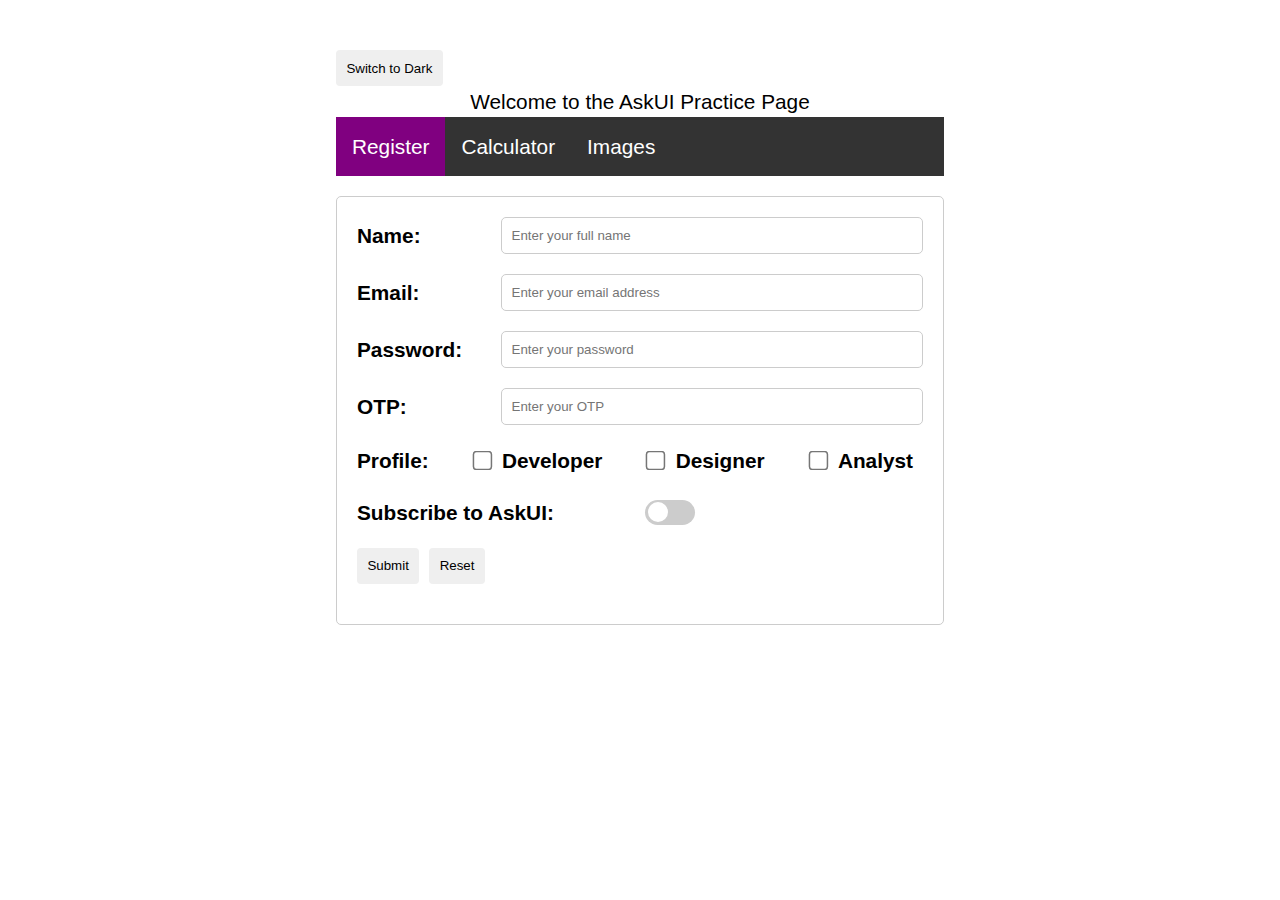
==== index.html @ 30ff4b63 "navbar and pages added" ====
<!DOCTYPE html>
<html lang="en">

<head>
  <meta charset="UTF-8">
  <meta name="viewport" content="width=device-width, initial-scale=1.0">
  <title>AskUI Practice Page</title>
  <link id="light-theme" rel="stylesheet" href="css/styles.css">
  <link id="dark-theme" rel="stylesheet" href="css/styles-dark.css" disabled>
  <link id="calculator-light-theme" rel="stylesheet" href="css/styles-calculator.css">
  <link id="calculator-dark-theme" rel="stylesheet" href="css/styles-calculator-dark.css" disabled>
  <link rel="stylesheet" href="css/styles-drag-drop.css">
  <link rel="stylesheet" href="css/styles-navigation.css">
  <link rel="stylesheet" href="css/styles-form.css">
  <script src="js/scripts-theme.js" defer></script>
  <script src="js/scripts-calculator.js" defer></script>
  <script src="js/scripts-drag-drop.js" defer></script>
  <script src="js/scripts-navigation.js" defer></script>
  <script src="js/scripts-form.js" defer></script>
</head>

<body>
  <div id="dark-light-switch" class="dark-light-switch">
    <button>Switch to Dark</button>
  </div>
  <header>
    Welcome to the AskUI Practice Page
  </header>

  <nav>
    <ul class="navbar">
      <li id="form-nav" class="selected"><a href="#form-page" onclick="showFormPage()">Register</a></li>
      <li id="calculator-nav"><a href="#calculator-drag-drop-page" onclick="showCalculatorPage()">Calculator</a></li>
      <li id="images-nav"><a href="#images-page" onclick="showImagesPage()">Images</a></li>
    </ul>
  </nav>

  <main>
    <div id="form-page" class="page">
      <div class="form-container">
        <form id="myForm">
          <div class="form-group">
            <label for="name">Name:</label>
            <input type="text" id="name" placeholder="Enter your full name" name="name" required>
          </div>
          <div class="form-group">
            <label for="email">Email:</label>
            <input type="email" id="email" placeholder="Enter your email address" name="email" required>
          </div>
          <div class="form-group">
            <label for="password">Password:</label>
            <input type="password" id="password" placeholder="Enter your password" name="password" required>
          </div>
          <div class="form-group">
            <label for="otp">OTP:</label>
            <input type="text" id="otp" placeholder="Enter your OTP" name="otp" required>
          </div>
          <div class="form-group">
            <label for="interests">Profile:</label>
            <input type="checkbox" id="interest1" name="interest1">
            <label for="interest1">Developer</label>
            <input type="checkbox" id="interest2" name="interest2">
            <label for="interest2">Designer</label>
            <input type="checkbox" id="interest3" name="interest3">
            <label for="interest3">Analyst</label>
          </div>
          <div class="form-group">
            <label class="subscribe-label">Subscribe to AskUI:</label>
            <label class="toggle-switch">
              <input type="checkbox" unchecked>
              <span class="slider"></span>
            </label>
          </div>
          <div class="form-group">
            <button type="submit">Submit</button>
            <button type="reset">Reset</button>
            <div id="success-message" class="success-message"></div>
          </div>
        </form>
      </div>
    </div>

    <div id="calculator-drag-drop-page" class="page">
      <div id="calculator" class="calculator">
        <div class="calculator-display-container">
          <div id="calculator-display" class="calculator-display">0</div>
        </div>
        <div class="keypad">
          <button class="function-button">(</button>
          <button class="function-button">)</button>
          <button class="function-button">%</button>
          <button class="function-button">CE</button>
          <button class="number-button">7</button>
          <button class="number-button">8</button>
          <button class="number-button">9</button>
          <button class="function-button">/</button>
          <button class="number-button">4</button>
          <button class="number-button">5</button>
          <button class="number-button">6</button>
          <button class="function-button">*</button>
          <button class="number-button">1</button>
          <button class="number-button">2</button>
          <button class="number-button">3</button>
          <button class="function-button">-</button>
          <button class="number-button">0</button>
          <button class="number-button">.</button>
          <button class="function-button">=</button>
          <button class="function-button">+</button>
        </div>
      </div>
      <hr>
      <div id="drag-drop-container" class="drag-drop-container">
        <div id="div1" class="droppable" ondrop="drop(event)" ondragover="allowDrop(event)">
          Drop here
        </div>
        <img id="drag1" src="askui-logo.svg" draggable="true" ondragstart="drag(event)" width="300" height="60">
      </div>
    </div>

    <div id="images-page"></div>
  </main>
  <footer>
    <!-- Add your footer content here -->
  </footer>
</body>

</html>
---- css/styles.css ----
html {
  font-family: 'Helvetica Neue', 'Helvetica', 'Arial', sans-serif;
  font-size: 1.3em;
  max-width: 30rem;
  padding: 2rem;
  margin: auto;
  line-height: 1.5rem;
}

header {
  text-align: center;
}

button {
  cursor: pointer;
  border: none;
  border-radius: 4px;
  padding: 0.5rem;
}

.calculator {
  max-width: 30rem;

  .calculator-display-container {
    border: 1px solid black;
    border-radius: 5px;
    margin: 0.5rem 0 0.5rem 0;
    min-height: 1.5rem;
    text-align: right;
    width: 100%;
  }
  
  .calculator-display {
    margin: 0.5rem 0.5rem 0.5rem 0;
    text-align: right;
  }
  
  .keypad {
    display: grid;
    grid-template-columns: repeat(4, 1fr);
    grid-row-gap: 0.7rem;
    grid-column-gap: 2rem;
    width: 100%;
    color: rgb(32, 33, 36);
    font-size: 18px;
  
    .function-button {
      background: rgb(218, 220, 224);
    }
  
    .number-button {
      background: rgb(241, 243, 244);
    }
  }
}
---- css/styles-dark.css ----
html {
  font-family: 'Helvetica Neue', 'Helvetica', 'Arial', sans-serif;
  font-size: 1.3em;
  max-width: 30rem;
  padding: 2rem;
  margin: auto;
  line-height: 1.5rem;
  background-color: black;
  color: rgb(241, 243, 244);
}

header {
  text-align: center;
}

body {
  position: relative;

  .dark-light-switch {
    position: absolute;
    right: -10rem;
    top: -2rem;
  }
}

button {
  cursor: pointer;
  border: none;
  border-radius: 4px;
  padding: 0.5rem;
}
---- css/styles-calculator.css ----
.calculator {
  max-width: 30rem;

  .calculator-display-container {
    border: 1px solid black;
    border-radius: 5px;
    margin: 0.5rem 0 0.5rem 0;
    min-height: 1.5rem;
    text-align: right;
    width: 100%;
    background: rgb(241, 243, 244);
  }
  
  .calculator-display {
    margin: 0.5rem 0.5rem 0.5rem 0;
    text-align: right;
  }
  
  .keypad {
    display: grid;
    grid-template-columns: repeat(4, 1fr);
    grid-row-gap: 0.7rem;
    grid-column-gap: 2rem;
    width: 100%;
    color: rgb(32, 33, 36);
    font-size: 18px;
  
    .function-button {
      background: rgb(218, 220, 224);
    }
  
    .number-button {
      background: rgb(241, 243, 244);
    }
  }
}
---- css/styles-calculator-dark.css ----
.calculator {
  max-width: 30rem;

  .calculator-display-container {
    border: 1px solid rgb(232, 234, 237);
    border-radius: 5px;
    margin: 0.5rem 0 0.5rem 0;
    min-height: 1.5rem;
    text-align: right;
    width: 100%;
    color: rgb(232, 234, 237);
  }
  
  .calculator-display {
    margin: 0.5rem 0.5rem 0.5rem 0;
    text-align: right;
  }
  
  .keypad {
    display: grid;
    grid-template-columns: repeat(4, 1fr);
    grid-row-gap: 0.7rem;
    grid-column-gap: 2rem;
    width: 100%;
    font-size: 18px;
  
    .function-button {
      background: rgb(95, 99, 104);
      color: rgb(232, 234, 237);
    }
  
    .number-button {
      background: rgb(60, 64, 67);
      color: rgb(232, 234, 237);
    }
  }
}
---- css/styles-drag-drop.css ----
.hr {
  margin: 50px 0 50px 0px;
}

.drag-drop-container {
  display: flex;
  flex-direction: row;
  align-items: center;
  justify-content: center;
}

.droppable {
  width: 300px;
  height: 70px;
  border: 3px solid #aaaaaa;
  margin-right: 20px;
  padding: 10px;
  display: flex;
  justify-content: center;
  align-items: center;
  text-align: center;
}
---- css/styles-navigation.css ----
.navbar {
  list-style-type: none;
  margin: 0;
  padding: 0;
  overflow: hidden;
  background-color: #333;
}

.navbar li {
  float: left;
}

.navbar li a {
  display: block;
  color: white;
  text-align: center;
  padding: 14px 16px;
  text-decoration: none;
}

.navbar li a:hover {
  background-color: #111;
}

.navbar li.selected a {
  background-color: purple;
}
---- css/styles-form.css ----
.form-container {
   max-width: 30rem;
   margin: 20px auto 0;
   padding: 20px;
   border: 1px solid #ccc;
   border-radius: 5px;
 }

 .form-group {
   margin-bottom: 20px;
   display: flex;
   align-items: center;
 }

 .form-group label {
   flex: 1;
   font-weight: bold;
   margin-right: 10px;
 }

 .form-group input {
   flex: 3;
   padding: 10px;
   border: 1px solid #ccc;
   border-radius: 5px;
 }

 .form-group input[type="checkbox"] {
  transform: scale(1.5); 
  margin-right: -20px;
}

 .form-group button {
  margin-right: 10px;
}

 .toggle-switch {
   display: inline-block;
   width: 50px;
   height: 25px;
   position: relative;
   cursor: pointer;
   margin-left: 10px;
 }

 .toggle-switch input {
   display: none;
 }

 .slider {
   position: absolute;
   top: 0;
   left: 0;
   right: 0;
   bottom: 0;
   background-color: #ccc;
   border-radius: 25px;
   transition: background-color 0.4s;
   width: 50px;
 }

 .slider:before {
   content: '';
   position: absolute;
   width: 20px;
   height: 20px;
   border-radius: 50%;
   background-color: white;
   top: 50%;
   transform: translateY(-50%);
   left: 3px;
   transition: transform 0.4s;
 }

 input:checked+.slider {
   background-color: #2196F3;
 }

 input:checked+.slider:before {
   transform: translateX(25px) translateY(-50%);
 }
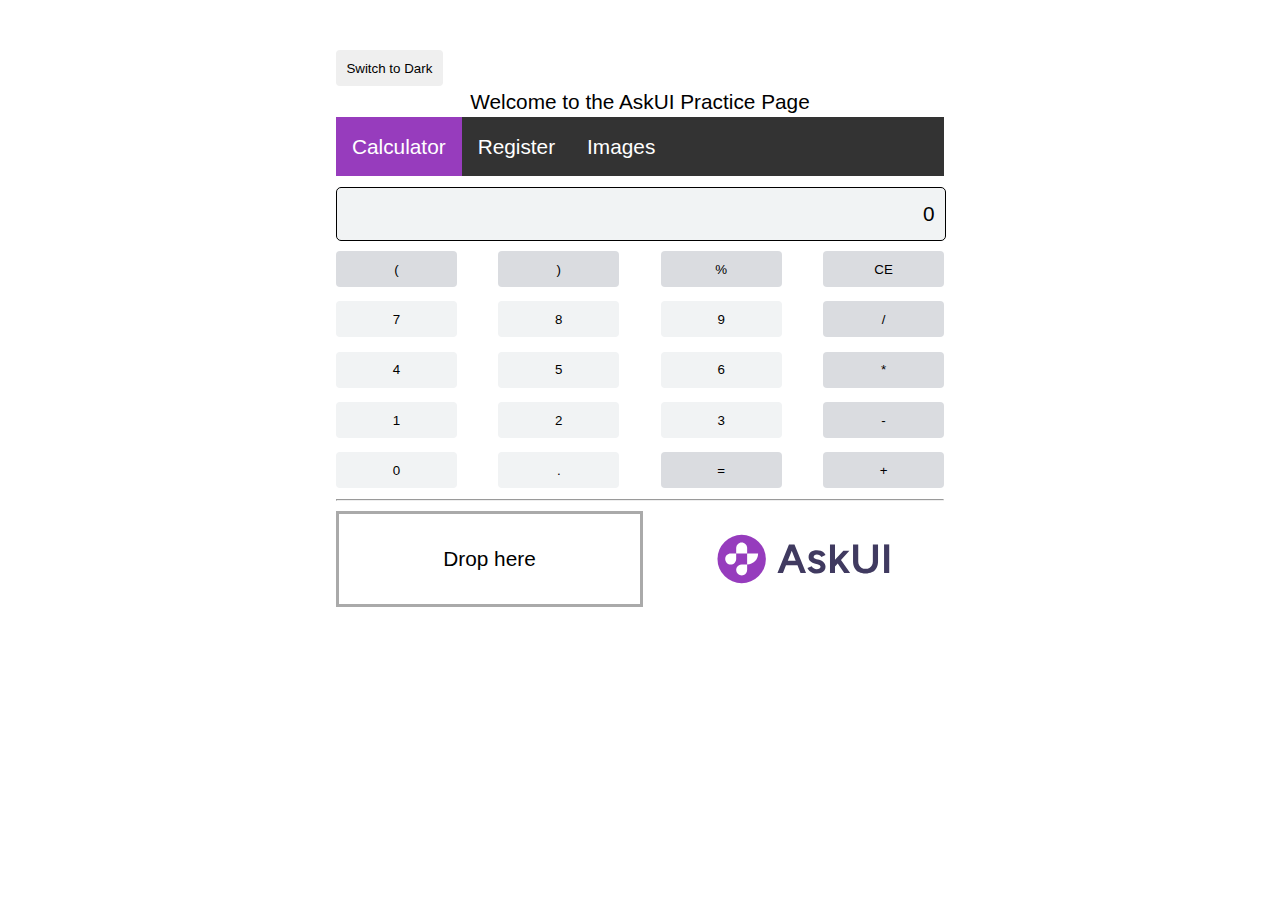
==== commit 71448dc7: "images code added" ====
--- a/index.html
+++ b/index.html
@@ -11,12 +11,14 @@
   <link id="calculator-dark-theme" rel="stylesheet" href="css/styles-calculator-dark.css" disabled>
   <link rel="stylesheet" href="css/styles-drag-drop.css">
   <link rel="stylesheet" href="css/styles-navigation.css">
-  <link rel="stylesheet" href="css/styles-form.css">
+  <link rel="stylesheet" href="css/styles-register.css">
+  <link rel="stylesheet" href="css/styles-slider.css">
   <script src="js/scripts-theme.js" defer></script>
   <script src="js/scripts-calculator.js" defer></script>
   <script src="js/scripts-drag-drop.js" defer></script>
   <script src="js/scripts-navigation.js" defer></script>
-  <script src="js/scripts-form.js" defer></script>
+  <script src="js/scripts-register.js" defer></script>
+  <script src="js/scripts-slider.js" defer></script>
 </head>
 
 <body>
@@ -29,57 +31,14 @@
 
   <nav>
     <ul class="navbar">
-      <li id="form-nav" class="selected"><a href="#form-page" onclick="showFormPage()">Register</a></li>
-      <li id="calculator-nav"><a href="#calculator-drag-drop-page" onclick="showCalculatorPage()">Calculator</a></li>
+      <li id="calculator-nav" class="selected"><a href="#calculator-drag-drop-page"
+          onclick="showCalculatorPage()">Calculator</a></li>
+      <li id="register-nav"><a href="#register-page" onclick="showRegisterPage()">Register</a></li>
       <li id="images-nav"><a href="#images-page" onclick="showImagesPage()">Images</a></li>
     </ul>
   </nav>
 
   <main>
-    <div id="form-page" class="page">
-      <div class="form-container">
-        <form id="myForm">
-          <div class="form-group">
-            <label for="name">Name:</label>
-            <input type="text" id="name" placeholder="Enter your full name" name="name" required>
-          </div>
-          <div class="form-group">
-            <label for="email">Email:</label>
-            <input type="email" id="email" placeholder="Enter your email address" name="email" required>
-          </div>
-          <div class="form-group">
-            <label for="password">Password:</label>
-            <input type="password" id="password" placeholder="Enter your password" name="password" required>
-          </div>
-          <div class="form-group">
-            <label for="otp">OTP:</label>
-            <input type="text" id="otp" placeholder="Enter your OTP" name="otp" required>
-          </div>
-          <div class="form-group">
-            <label for="interests">Profile:</label>
-            <input type="checkbox" id="interest1" name="interest1">
-            <label for="interest1">Developer</label>
-            <input type="checkbox" id="interest2" name="interest2">
-            <label for="interest2">Designer</label>
-            <input type="checkbox" id="interest3" name="interest3">
-            <label for="interest3">Analyst</label>
-          </div>
-          <div class="form-group">
-            <label class="subscribe-label">Subscribe to AskUI:</label>
-            <label class="toggle-switch">
-              <input type="checkbox" unchecked>
-              <span class="slider"></span>
-            </label>
-          </div>
-          <div class="form-group">
-            <button type="submit">Submit</button>
-            <button type="reset">Reset</button>
-            <div id="success-message" class="success-message"></div>
-          </div>
-        </form>
-      </div>
-    </div>
-
     <div id="calculator-drag-drop-page" class="page">
       <div id="calculator" class="calculator">
         <div class="calculator-display-container">
@@ -113,11 +72,71 @@
         <div id="div1" class="droppable" ondrop="drop(event)" ondragover="allowDrop(event)">
           Drop here
         </div>
-        <img id="drag1" src="askui-logo.svg" draggable="true" ondragstart="drag(event)" width="300" height="60">
+        <img id="drag1" src="images/askui-logo.svg" draggable="true" ondragstart="drag(event)" width="300" height="60">
       </div>
     </div>
 
-    <div id="images-page"></div>
+    <div id="register-page" class="page">
+      <div class="register-container">
+        <form id="register">
+          <div class="register-group">
+            <label for="name">Name:</label>
+            <input type="text" id="name" placeholder="Enter your full name" name="name" required>
+          </div>
+          <div class="register-group">
+            <label for="email">Email:</label>
+            <input type="email" id="email" placeholder="Enter your email address" name="email" required>
+          </div>
+          <div class="register-group">
+            <label for="password">Password:</label>
+            <input type="password" id="password" placeholder="Enter your password" name="password" required>
+          </div>
+          <div class="register-group">
+            <label for="otp">OTP:</label>
+            <input type="text" id="otp" placeholder="Enter your OTP" name="otp" required>
+          </div>
+          <div class="register-group">
+            <label for="interests">Profile:</label>
+            <input type="checkbox" id="interest1" name="interest1">
+            <label for="interest1">Developer</label>
+            <input type="checkbox" id="interest2" name="interest2">
+            <label for="interest2">Designer</label>
+            <input type="checkbox" id="interest3" name="interest3">
+            <label for="interest3">Analyst</label>
+          </div>
+          <div class="register-group">
+            <label class="subscribe-label">Subscribe to AskUI:</label>
+            <label class="toggle-switch">
+              <input type="checkbox" unchecked>
+              <span class="slider"></span>
+            </label>
+          </div>
+          <div class="register-group">
+            <button type="submit">Submit</button>
+            <button type="reset">Reset</button>
+            <div id="success-message" class="success-message"></div>
+          </div>
+        </form>
+      </div>
+    </div>
+
+    <div id="images-page" class="page">
+      <div class="carousel">
+        <div class="slide">
+          <img src="images/askui-cucumber.png" alt="AskUI - Cucumber">
+        </div>
+        <div class="slide">
+          <img src="images/askui-pipedream.jpeg" alt="AskUI - Pipedream">
+        </div>
+        <div class="slide">
+          <img src="images/askui-playwright.jpeg" alt="AskUI - Playwright">
+        </div>
+        <div class="slide">
+          <img src="images/askui-selenium.jpeg" alt="AskUI - Selenium">
+        </div>
+      </div>
+      <div class="slide-indicators"></div>
+    </div>
   </main>
   <footer>
     <!-- Add your footer content here -->
--- a/css/styles-navigation.css
+++ b/css/styles-navigation.css
@@ -23,5 +23,5 @@
 }
 
 .navbar li.selected a {
-  background-color: purple;
+  background-color: #973cbd;
 }--- a/css/styles-register.css
+++ b/css/styles-register.css
@@ -0,0 +1,81 @@
+ .register-container {
+   max-width: 30rem;
+   margin: 20px auto 0;
+   padding: 20px;
+   border: 1px solid #ccc;
+   border-radius: 5px;
+ }
+
+ .register-group {
+   margin-bottom: 20px;
+   display: flex;
+   align-items: center;
+ }
+
+ .register-group label {
+   flex: 1;
+   font-weight: bold;
+   margin-right: 10px;
+ }
+
+ .register-group input {
+   flex: 3;
+   padding: 10px;
+   border: 1px solid #ccc;
+   border-radius: 5px;
+ }
+
+ .register-group input[type="checkbox"] {
+  transform: scale(1.5); 
+  margin-right: -20px;
+}
+
+ .register-group button {
+  margin-right: 10px;
+}
+
+ .toggle-switch {
+   display: inline-block;
+   width: 50px;
+   height: 25px;
+   position: relative;
+   cursor: pointer;
+   margin-left: 10px;
+ }
+
+ .toggle-switch input {
+   display: none;
+ }
+
+ .slider {
+   position: absolute;
+   top: 0;
+   left: 0;
+   right: 0;
+   bottom: 0;
+   background-color: #ccc;
+   border-radius: 25px;
+   transition: background-color 0.4s;
+   width: 50px;
+ }
+
+ .slider:before {
+   content: '';
+   position: absolute;
+   width: 20px;
+   height: 20px;
+   border-radius: 50%;
+   background-color: white;
+   top: 50%;
+   transform: translateY(-50%);
+   left: 3px;
+   transition: transform 0.4s;
+ }
+
+ input:checked+.slider {
+   background-color: #2196F3;
+ }
+
+ input:checked+.slider:before {
+   transform: translateX(25px) translateY(-50%);
+ }--- a/css/styles-slider.css
+++ b/css/styles-slider.css
@@ -0,0 +1,35 @@
+.carousel {
+  display: flex;
+  overflow-x: auto;
+  scroll-snap-type: x mandatory;
+  margin-top: 20px;
+}
+
+.slide {
+  scroll-snap-align: start;
+  flex: 0 0 100%;
+}
+
+.carousel img {
+  width: 100%;
+  height: auto;
+}
+
+.slide-indicators {
+  display: flex;
+  justify-content: center;
+  margin-top: 10px;
+}
+
+.slide-indicator {
+  width: 10px;
+  height: 10px;
+  border-radius: 50%;
+  background-color: #ccc;
+  margin: 0 5px;
+  cursor: pointer;
+}
+
+.slide-indicator.active {
+  background-color: #973cbd;
+}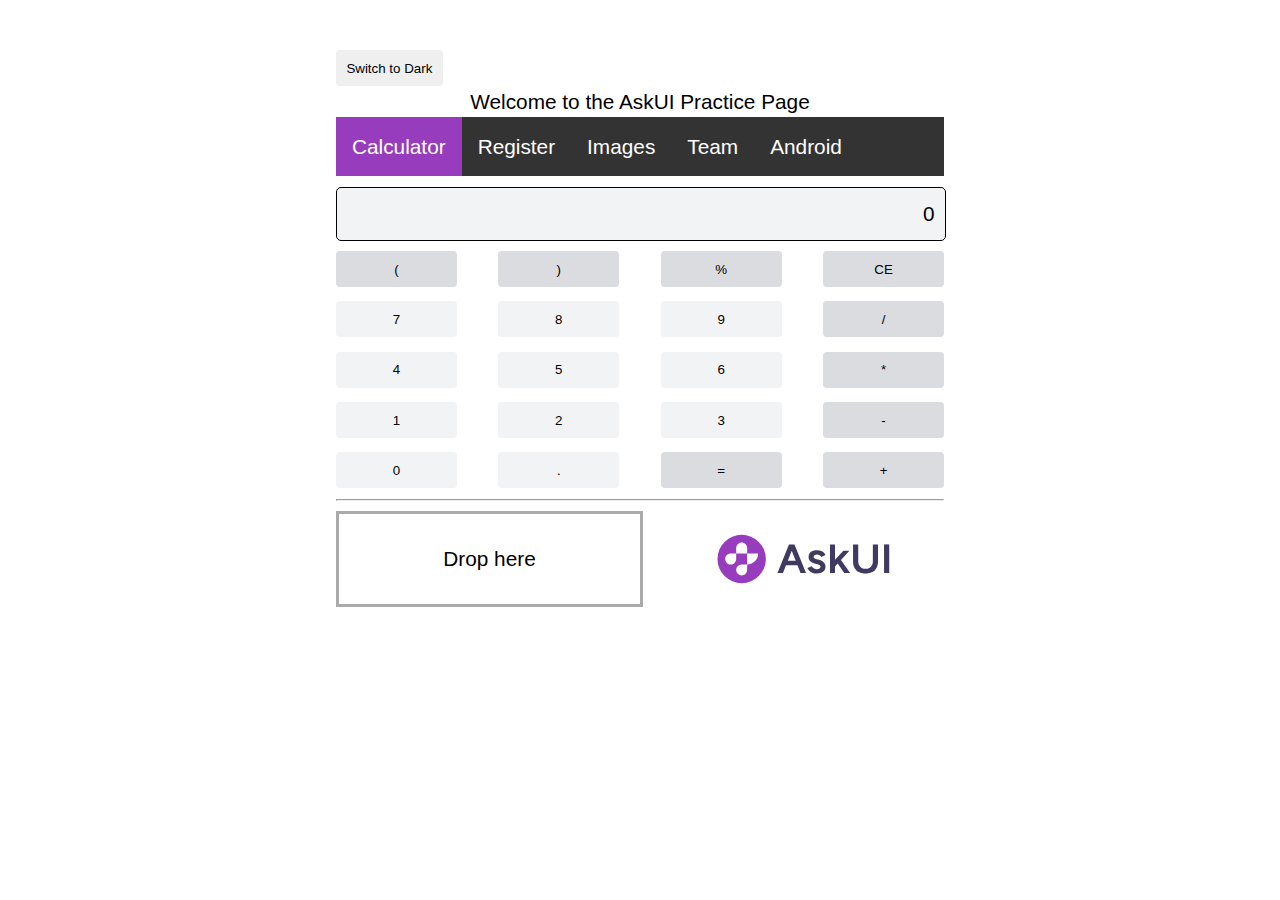
==== commit 78c88cd2: "android page added" ====
--- a/index.html
+++ b/index.html
@@ -12,13 +12,17 @@
   <link rel="stylesheet" href="css/styles-drag-drop.css">
   <link rel="stylesheet" href="css/styles-navigation.css">
   <link rel="stylesheet" href="css/styles-register.css">
-  <link rel="stylesheet" href="css/styles-slider.css">
+  <link rel="stylesheet" href="css/styles-images.css">
+  <link rel="stylesheet" href="css/styles-team.css">
+  <link rel="stylesheet" href="css/styles-android.css">
   <script src="js/scripts-theme.js" defer></script>
   <script src="js/scripts-calculator.js" defer></script>
   <script src="js/scripts-drag-drop.js" defer></script>
   <script src="js/scripts-navigation.js" defer></script>
   <script src="js/scripts-register.js" defer></script>
-  <script src="js/scripts-slider.js" defer></script>
+  <script src="js/scripts-images.js" defer></script>
+  <script src="js/scripts-team.js" defer></script>
+  <script src="js/scripts-android.js" defer></script>
 </head>
 
 <body>
@@ -35,6 +39,9 @@
           onclick="showCalculatorPage()">Calculator</a></li>
       <li id="register-nav"><a href="#register-page" onclick="showRegisterPage()">Register</a></li>
       <li id="images-nav"><a href="#images-page" onclick="showImagesPage()">Images</a></li>
+      <li id="team-nav"><a href="#team-page" onclick="showTeamPage()">Team</a></li>
+      <li id="android-nav"><a href="#android-page" onclick="showAndroidPage()">Android</a></li>
+    </ul>
     </ul>
   </nav>
 
@@ -95,6 +102,28 @@
             <label for="otp">OTP:</label>
             <input type="text" id="otp" placeholder="Enter your OTP" name="otp" required>
           </div>
+
+          <div class="register-group">
+            <label for="birthdate">Date of Birth:</label>
+            <div class="birthdate-inputs">
+              <div class="birthdate-input">
+                <select id="birth-date" name="birth-date" required>
+                  <option value="" disabled selected>Select Date</option>
+                </select>
+              </div>
+              <div class="birthdate-input">
+                <select id="birth-month" name="birth-month" required>
+                  <option value="" disabled selected>Select Month</option>
+                </select>
+              </div>
+              <div class="birthdate-input">
+                <select id="birth-year" name="birth-year" required>
+                  <option value="" disabled selected>Select Year</option>
+                </select>
+              </div>
+            </div>
+          </div>
+
           <div class="register-group">
             <label for="interests">Profile:</label>
             <input type="checkbox" id="interest1" name="interest1">
@@ -110,6 +139,11 @@
               <input type="checkbox" unchecked>
               <span class="slider"></span>
             </label>
+            <label class="subscribe-label">AskUI Newsletter:</label>
+            <label class="toggle-switch">
+              <input type="checkbox" unchecked>
+              <span class="slider"></span>
+            </label>
           </div>
           <div class="register-group">
             <button type="submit">Submit</button>
@@ -126,17 +160,108 @@
           <img src="images/askui-cucumber.png" alt="AskUI - Cucumber">
         </div>
         <div class="slide">
+          <img src="images/askui-playwright.jpeg" alt="AskUI - Playwright">
+        </div>
+        <div class="slide">
+          <img src="images/askui-selenium.jpeg" alt="AskUI - Selenium">
+        </div>
+        <div class="slide">
           <img src="images/askui-pipedream.jpeg" alt="AskUI - Pipedream">
         </div>
-        <div class="slide">
-          <img src="images/askui-playwright.jpeg" alt="AskUI - Playwright">
-        </div>
-        <div class="slide">
-          <img src="images/askui-selenium.jpeg" alt="AskUI - Selenium">
-        </div>
       </div>
       <div class="slide-indicators"></div>
-    </div>
+      <hr>
+      <div class="mouse-container">
+        <div class="mouseElementDouble">Try different double mouse clicks</div>
+        <div class="mouseElementSingle">Try different single mouse clicks</div>
+      </div>
+      <div class="pixel-container">
+        <button class="pixel-value-button">Enable Pixel Value</button>
+        <div class="pixel-value-display"></div>
+        <div class="dimensions-display"></div>
+      </div>
+    </div>
+    <div id="team-page" class="page">
+      <div class="container">
+        <h1>Team Members</h1>
+        <div class="person">
+          <div class="info-header" onclick="toggleDropdown('dropdown-mike')">
+            <img src="images/user1.png" alt="Mike" class="avatar">
+            <h2>Mike</h2>
+          </div>
+          <div id="dropdown-mike" class="dropdown-content">
+            <p><b>Employee Details</b></p>
+            <p>Email: mike@askui.com</p>
+            <p>Designation: Web Designer</p>
+            <p>Department: Design</p>
+            <p>Location: Berlin</p>
+          </div>
+        </div>
+        <div class="person">
+          <div class="info-header" onclick="toggleDropdown('dropdown-jill')">
+            <img src="images/user2.png" alt="Jill" class="avatar">
+            <h2>Jill</h2>
+          </div>
+          <div id="dropdown-jill" class="dropdown-content">
+            <p><b>Employee Details</b></p>
+            <p>Email: jill@askui.com</p>
+            <p>Designation: Support</p>
+            <p>Department: Customer Service</p>
+            <p>Location: Remote</p>
+          </div>
+        </div>
+        <div class="person">
+          <div class="info-header" onclick="toggleDropdown('dropdown-jane')">
+            <img src="images/user3.png" alt="Jane" class="avatar">
+            <h2>Jane</h2>
+          </div>
+          <div id="dropdown-jane" class="dropdown-content">
+            <p><b>Employee Details</b></p>
+            <p>Email: jane@askui.com</p>
+            <p>Designation: Accountant</p>
+            <p>Department: Finance</p>
+            <p>Location: Berlin</p>
+          </div>
+        </div>
+        <div class="person">
+          <div class="info-header" onclick="toggleDropdown('dropdown-john')">
+            <img src="images/user4.png" alt="John" class="avatar">
+            <h2>John</h2>
+          </div>
+          <div id="dropdown-john" class="dropdown-content">
+            <p><b>Employee Details</b></p>
+            <p>Email: john@askui.com</p>
+            <p>Designation: Manager</p>
+            <p>Department: Operations</p>
+            <p>Location: Remote</p>
+          </div>
+        </div>
+        <div class="person">
+          <div class="info-header" onclick="toggleDropdown('dropdown-emma')">
+            <img src="images/user5.png" alt="Emma" class="avatar">
+            <h2>Emma</h2>
+          </div>
+          <div id="dropdown-emma" class="dropdown-content">
+            <p><b>Employee Details</b></p>
+            <p>Email: emma@askui.com</p>
+            <p>Designation: Developer</p>
+            <p>Department: IT</p>
+            <p>Location: Karlsruhe</p>
+          </div>
+        </div>
+      </div>
+    </div>
+
+    <div id="android-page" class="page">
+      <div class="android-container">
+        <div class="input-group">
+          <label for="keyInput">Press Key:</label>
+          <input type="text" id="keyInput" maxlength="1" pattern="[0-9]*" placeholder="Input allowed only on Android devices">
+        </div>
+        <div class="one-key-box" id="oneKeyBox" >Maximum 1 Key allowed</div>
+      </div>
+    </div>
+
   </main>
   <footer>
     <!-- Add your footer content here -->
--- a/css/styles-images.css
+++ b/css/styles-images.css
@@ -0,0 +1,93 @@
+.carousel {
+  overflow: hidden;
+  display: flex;
+  align-items: center;
+  user-select: none;
+  cursor: grab;
+  touch-action: pan-x;
+  overflow-x: auto;
+  scroll-snap-type: x mandatory;
+  margin-top: 20px;
+}
+
+.carousel.active {
+  cursor: grabbing;
+}
+
+.carousel img {
+  width: 100%;
+  height: auto;
+}
+
+.slide {
+  min-width: 100%;
+  transition: transform 0.3s ease;
+}
+
+.slide-indicators {
+  display: flex;
+  justify-content: center;
+  margin-top: 10px;
+}
+
+.slide-indicator {
+  width: 10px;
+  height: 10px;
+  border-radius: 50%;
+  background-color: #ccc;
+  margin: 0 5px;
+  cursor: pointer;
+}
+
+.slide-indicator.active {
+  background-color: #973cbd;
+}
+
+.mouseElementDouble,
+.mouseElementSingle {
+  width: 100%;
+  height: 70px;
+  border: 3px solid #aaaaaa;
+  margin-bottom: 10px;
+  display: flex;
+  justify-content: center;
+  align-items: center;
+  text-align: center;
+  float: left;
+  font-size: x-large;
+}
+
+.pixel-value-button {
+  display: block;
+  margin: auto;
+  padding: 10px 20px;
+  font-size: 16px;
+  background-color: #973cbd;
+  color: white;
+  border: none;
+  border-radius: 5px;
+  cursor: pointer;
+}
+
+.pixel-value-display {
+  position: fixed;
+  background-color: #973cbd;
+  color: white;
+  padding: 5px 10px;
+  border-radius: 5px;
+  pointer-events: none;
+  display: none;
+}
+
+.dimensions-display {
+  padding: 10px;
+  border: 3px solid #aaaaaa;
+  display: none;
+  margin-top: 10px;
+  grid-template-columns: 1fr 1fr;
+  grid-gap: 10px;
+}
+
+.dimensions-display p {
+  margin: 0;
+}--- a/css/styles-android.css
+++ b/css/styles-android.css
@@ -0,0 +1,39 @@
+.android-container {
+    max-width: 30rem;
+    margin: 20px auto 0;
+    padding: 20px;
+    border: 1px solid #ccc;
+    border-radius: 5px;
+    box-sizing: border-box; 
+}
+
+.input-group {
+    margin-bottom: 20px;
+    display: flex; 
+}
+
+.input-group label {
+    flex: 0 0 auto; 
+    font-weight: bold;
+    margin-right: 10px; 
+}
+
+.input-group input {
+    flex: 1; 
+    padding: 10px;
+    border: 1px solid #ccc;
+    border-radius: 5px;
+}
+
+.one-key-box {
+    width: 100%;
+    height: 70px;
+    border: 3px solid #aaaaaa;
+    margin-bottom: 10px;
+    display: flex;
+    justify-content: center;
+    align-items: center;
+    text-align: center;
+    font-size: x-large;
+    box-sizing: border-box; 
+}
